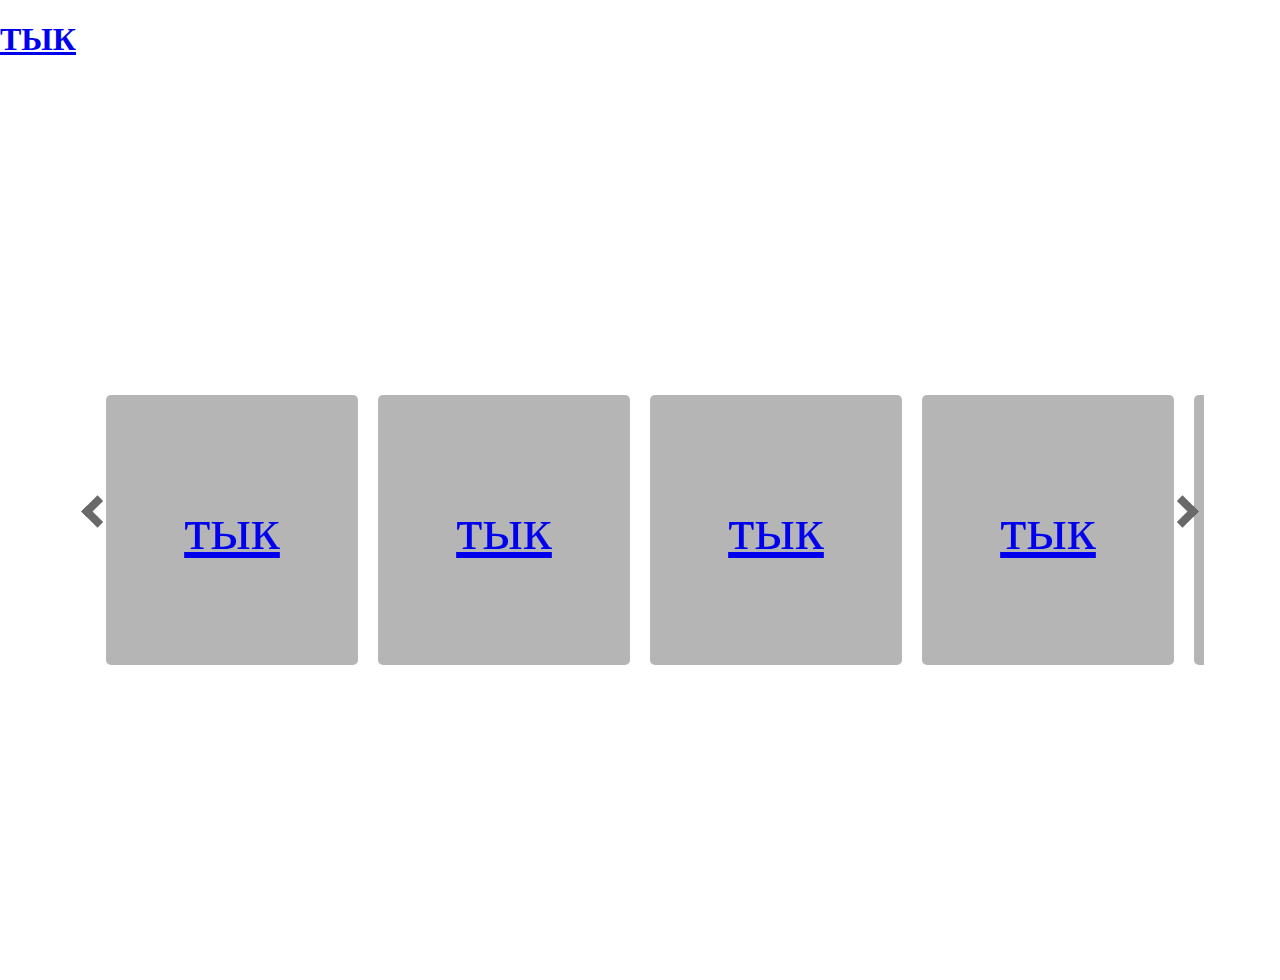
==== index.html @ be0d2c45 "Added slider - Expand astar" ====
<!DOCTYPE html>
<html lang="en">
<head>
  <meta charset="UTF-8">
  <title>Title</title>
  <link rel="stylesheet" href="style.css">
</head>
<body>
<a href="antAlgorithm/index.html"><H1>ТЫК</H1></a>
<div id="container">
  <div id="slider-container">
    <span onclick="slideRight()" class="btn"></span>
    <div id="slider">
      <div class="slide"><span><a href="clusterAlgorithm/clastering.html">тык</a></span></div>
      <div class="slide"><span><a href="astarAlgorithm/index.html">тык</a></span></div>
      <div class="slide"><span><a href="geneticAlgorithm/index.html">тык</a></span></div>
      <div class="slide"><span><a href="antAlgorithm/index.html">тык</a></span></div>
      <div class="slide"><span><a href="treeDecisionAlgorithm/treeDecision.html">тык</a></span></div>
      <div class="slide"><span><a href="neuronAlgorithm/draw.html">тык</a></span></div>
    </div>
    <span onclick="slideLeft()" class="btn"></span>
  </div>
</div>

<script src="script.js"></script>
</body>
</html>
---- style.css ----
body{
  margin: 0;
  padding: 0;
}
#container {
  height: 100vh;
  display: grid;
  place-items: center
}
#slider-container {
  height: 300px;
  width: 85vw;
  max-width: 1400px;
  position: relative;
  overflow: hidden;
  padding: 20px;
}
#slider-container .btn {
  position: absolute;
  top: calc(50% - 30px);
  height: 15px;
  width: 15px;
  border-left: 8px solid #696969;
  border-top: 8px solid #696969;
  cursor: pointer;
}
#slider-container .btn:hover {
  transform: scale(1.2);
}
#slider-container .btn.inactive {
  border-color: #282828
}
#slider-container .btn:first-of-type {
  transform: rotate(-45deg);
  left: 10px
}
#slider-container .btn:last-of-type {
  transform: rotate(135deg);
  right: 10px;
}
#slider-container #slider {
  display: flex;
  width: 1000%;
  height: 100%;
  transition: all .5s;
}
#slider-container #slider .slide {
  height: 90%;
  margin: auto 10px;
  background-color: #b5b5b5;
  border-radius: 5px;
  box-shadow: 2px 2px 4px 2px white, -2px -2px 4px 2px white;
  display: grid;
  place-items: center;
}
#slider-container #slider .slide span {
  color: white;
  font-size: 60px;
}
@media only screen and (min-width: 1100px) {
  #slider-container #slider .slide {
    width: calc(2.5% - 20px);
  }
}
@media only screen and (max-width: 1100px) {
  #slider-container #slider .slide {
    width: calc(3.3333333% - 20px);
  }
}
@media only screen and (max-width: 900px) {
  #slider-container #slider .slide {
    width: calc(5% - 20px);
  }
}
@media only screen and (max-width: 550px) {
  #slider-container #slider .slide {
    width: calc(10% - 20px);
  }
}
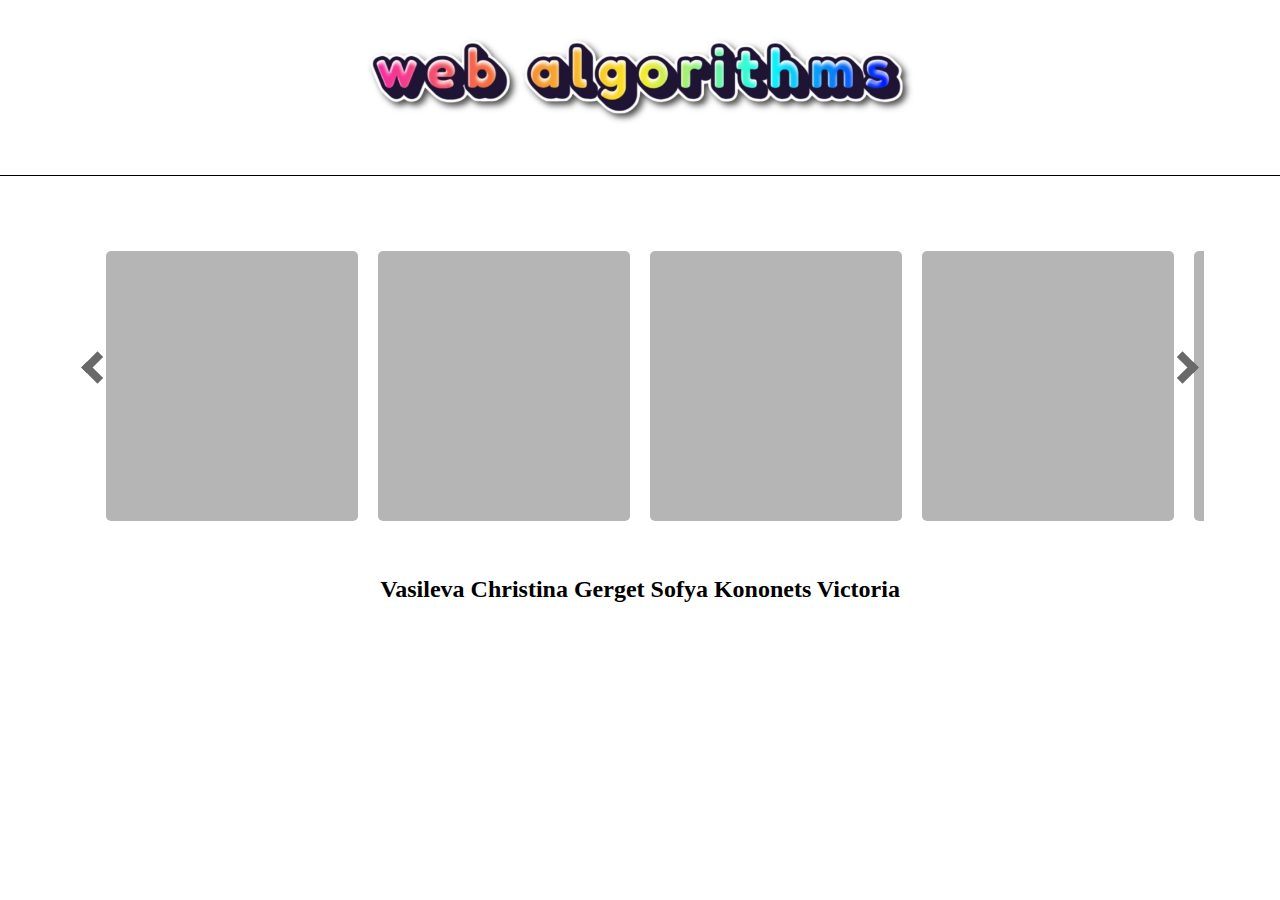
==== commit 4931e1a2: "Added custom component" ====
--- a/index.html
+++ b/index.html
@@ -6,22 +6,26 @@
   <link rel="stylesheet" href="style.css">
 </head>
 <body>
-<a href="antAlgorithm/index.html"><H1>ТЫК</H1></a>
+<div class = "header">
+  <div class="cont">
+    <img src="image/mainImage.jpg">
+  </div>
+</div>
 <div id="container">
   <div id="slider-container">
     <span onclick="slideRight()" class="btn"></span>
     <div id="slider">
-      <div class="slide"><span><a href="clusterAlgorithm/clastering.html">тык</a></span></div>
+      <div class="slide"><span><a href="clusterAlgorithm/clastering.html">класт</a></span></div>
       <div class="slide"><span><a href="astarAlgorithm/index.html">тык</a></span></div>
       <div class="slide"><span><a href="geneticAlgorithm/index.html">тык</a></span></div>
       <div class="slide"><span><a href="antAlgorithm/index.html">тык</a></span></div>
       <div class="slide"><span><a href="treeDecisionAlgorithm/treeDecision.html">тык</a></span></div>
-      <div class="slide"><span><a href="neuronAlgorithm/draw.html">тык</a></span></div>
+      <div class="slide"><span><a href="neuronAlgorithm/draw.html">нейр</a></span></div>
     </div>
     <span onclick="slideLeft()" class="btn"></span>
   </div>
+  <h2 class="text">Vasileva Christina  Gerget Sofya  Kononets Victoria</h2>
 </div>
-
 <script src="script.js"></script>
 </body>
 </html>
--- a/style.css
+++ b/style.css
@@ -2,11 +2,35 @@
   margin: 0;
   padding: 0;
 }
+
 #container {
-  height: 100vh;
+  height: 400px;
   display: grid;
-  place-items: center
+  place-items: center;
+  margin-top: 5px;
+  margin-bottom: 5px;
 }
+
+.header{
+  border-bottom: 1px solid black;
+  margin-bottom: 40px;
+}
+
+.cont {
+  margin: 10px auto 20px;
+  display: block;
+  padding: 0;
+  width: 600px;
+  text-align: center; /* Центрируем содержимое */
+}
+
+.cont img {
+  max-width: 100%; /* Максимальная ширина изображения равна ширине блока .cont */
+  max-height: 200px; /* Максимальная высота изображения */
+  width: auto; /* Автоматический подбор ширины */
+  height: auto; /* Автоматический подбор высоты */
+}
+/*--------cards--------*/
 #slider-container {
   height: 300px;
   width: 85vw;
@@ -15,6 +39,17 @@
   overflow: hidden;
   padding: 20px;
 }
+
+#slider .slide span a {
+  opacity: 0; /* Скрываем текст */
+  display: block;
+  width: 100%;
+  height: 100%;
+  pointer-events: auto; /* Позволяет кнопкам быть кликабельными */
+}
+
+/*--------buttons left right--------*/
+
 #slider-container .btn {
   position: absolute;
   top: calc(50% - 30px);
@@ -77,3 +112,7 @@
     width: calc(10% - 20px);
   }
 }
+
+.text {
+  font-family: "Colonna MT";
+}
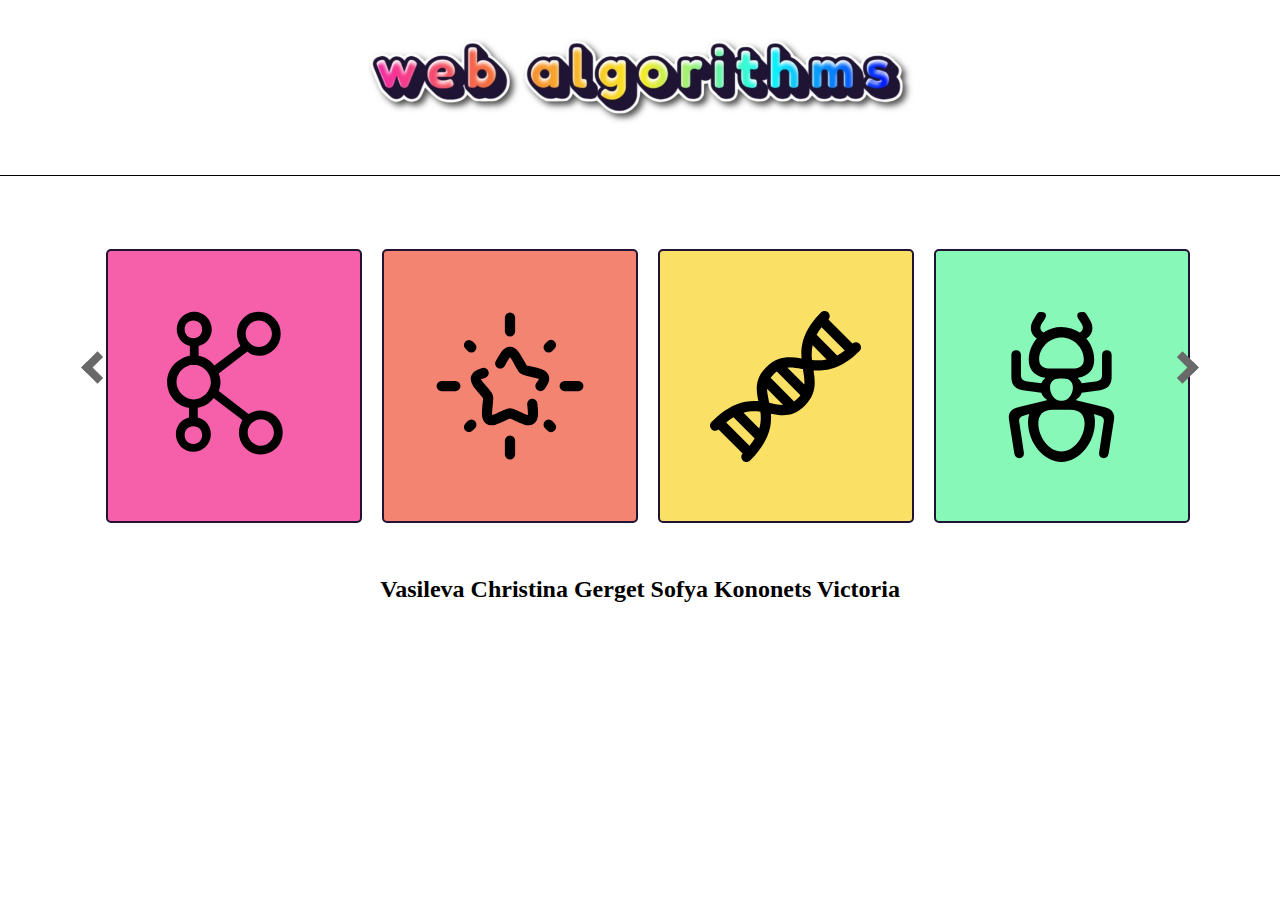
==== commit 776c68d2: "Added pictures for cards." ====
--- a/index.html
+++ b/index.html
@@ -15,12 +15,12 @@
   <div id="slider-container">
     <span onclick="slideRight()" class="btn"></span>
     <div id="slider">
-      <div class="slide"><span><a href="clusterAlgorithm/clastering.html">класт</a></span></div>
-      <div class="slide"><span><a href="astarAlgorithm/index.html">тык</a></span></div>
-      <div class="slide"><span><a href="geneticAlgorithm/index.html">тык</a></span></div>
-      <div class="slide"><span><a href="antAlgorithm/index.html">тык</a></span></div>
-      <div class="slide"><span><a href="treeDecisionAlgorithm/treeDecision.html">тык</a></span></div>
-      <div class="slide"><span><a href="neuronAlgorithm/draw.html">нейр</a></span></div>
+      <div class="slide"><span><a href="clusterAlgorithm/clastering.html"><img src="image/data-accesskafka-cluster-svgrepo-com.svg"><h3 class="text">astar algorithm</h3></a></span></div>
+      <div class="slide"><span><a href="astarAlgorithm/index.html"><img src="image/star-shine-svgrepo-com.svg">тык</a></span></div>
+      <div class="slide"><span><a href="geneticAlgorithm/index.html"><img src="image/dna-svgrepo-com.svg">тык</a></span></div>
+      <div class="slide"><span><a href="antAlgorithm/index.html"><img src="image/ant-svgrepo-com.svg">тык</a></span></div>
+      <div class="slide"><span><a href="treeDecisionAlgorithm/treeDecision.html"><img src="image/tree-decidious-svgrepo-com.svg">тык</a></span></div>
+      <div class="slide"><span><a href="neuronAlgorithm/draw.html"><img src="image/machine-learning-model-svgrepo-com.svg">нейр</a></span></div>
     </div>
     <span onclick="slideLeft()" class="btn"></span>
   </div>
--- a/style.css
+++ b/style.css
@@ -21,16 +21,17 @@
   display: block;
   padding: 0;
   width: 600px;
-  text-align: center; /* Центрируем содержимое */
+  text-align: center;
 }
 
 .cont img {
-  max-width: 100%; /* Максимальная ширина изображения равна ширине блока .cont */
-  max-height: 200px; /* Максимальная высота изображения */
-  width: auto; /* Автоматический подбор ширины */
-  height: auto; /* Автоматический подбор высоты */
+  max-width: 100%;
+  max-height: 200px;
+  width: auto;
+  height: auto;
 }
 /*--------cards--------*/
+
 #slider-container {
   height: 300px;
   width: 85vw;
@@ -40,12 +41,66 @@
   padding: 20px;
 }
 
+#slider-container #slider .slide:nth-child(1) {
+  background-color: rgba(244, 56, 150, 0.8);
+  border: 2px solid rgb(32, 19, 52);
+  background-image: url('image/data-accesskafka-cluster-svgrepo-com.svg');
+  background-size: 60%;
+  background-position: center;
+  background-repeat: no-repeat;
+}
+
+#slider-container #slider .slide:nth-child(2) {
+  background-color: rgba(240,101,78,0.8);
+  border: 2px solid rgb(32,19,52);
+  background-image: url('image/star-shine-svgrepo-com.svg');
+  background-size: 65%;
+  background-position: center;
+  background-repeat: no-repeat;
+}
+
+#slider-container #slider .slide:nth-child(3) {
+  background-color: rgba(249,216,61,0.8);
+  border: 2px solid rgb(32,19,52);
+  background-image: url('image/dna-svgrepo-com.svg');
+  background-size: 60%;
+  background-position: center;
+  background-repeat: no-repeat;
+}
+
+#slider-container #slider .slide:nth-child(4) {
+  background-color: rgba(106,246,168,0.8);
+  border: 2px solid rgb(32,19,52);
+  background-image: url('image/ant-svgrepo-com.svg');
+  background-size: 60%;
+  background-position: center;
+  background-repeat: no-repeat;
+}
+
+#slider-container #slider .slide:nth-child(5) {
+  background-color: rgba(16,133,245,0.8);
+  border: 2px solid rgb(32,19,52);
+  background-image: url('image/tree-decidious-svgrepo-com.svg');
+  background-size: 60%;
+  background-position: center;
+  background-repeat: no-repeat;
+}
+
+#slider-container #slider .slide:nth-child(6) {
+  background-color: rgba(4,55,249,0.8);
+  border: 2px solid rgb(32,19,52);
+  background-image: url('image/machine-learning-model-svgrepo-com.svg');
+  background-size: 60%;
+  background-position: center;
+  background-repeat: no-repeat;
+}
+
 #slider .slide span a {
-  opacity: 0; /* Скрываем текст */
+  opacity: 0;
   display: block;
   width: 100%;
   height: 100%;
-  pointer-events: auto; /* Позволяет кнопкам быть кликабельными */
+  pointer-events: auto;
 }
 
 /*--------buttons left right--------*/
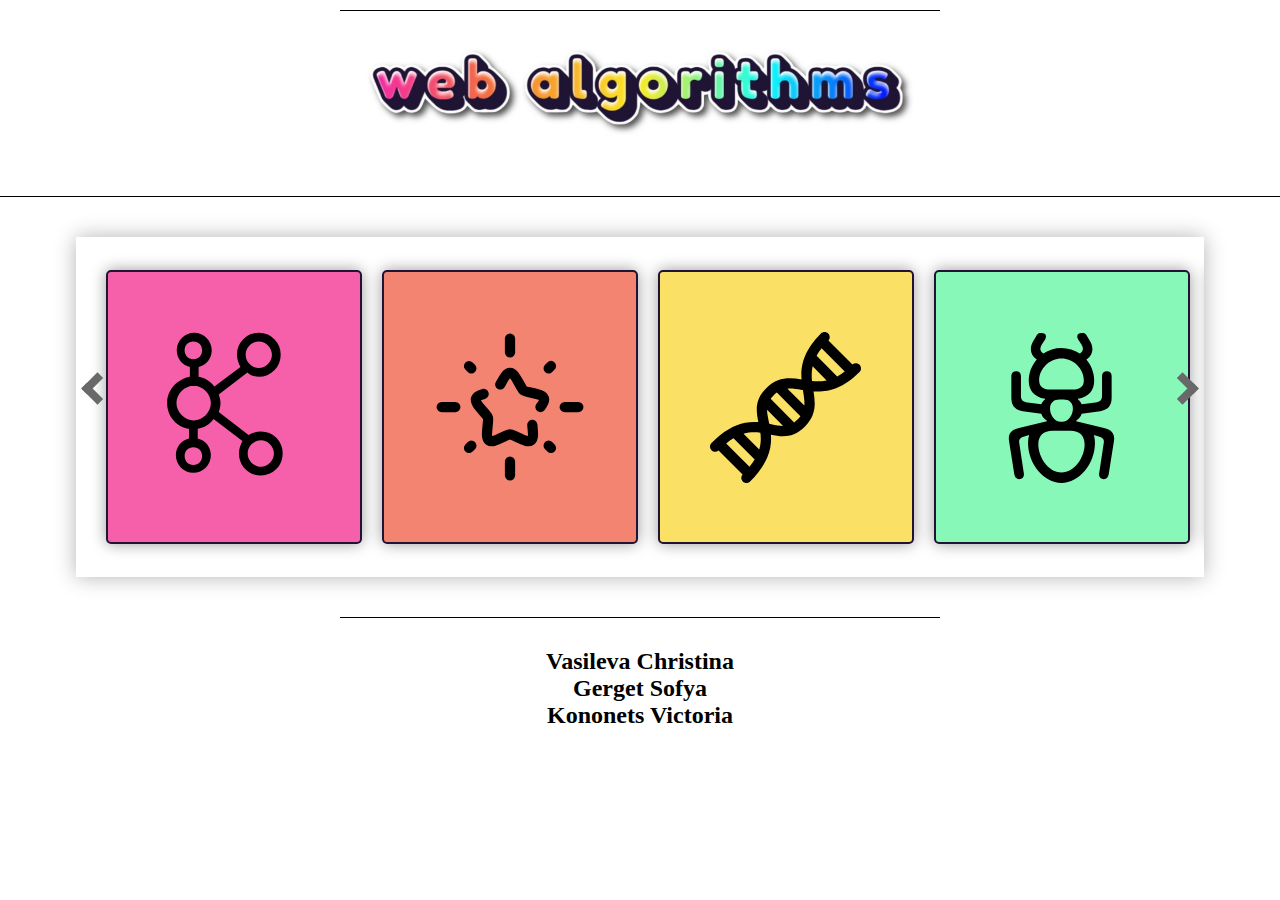
==== commit dffe17e7: "Added styles.css" ====
--- a/index.html
+++ b/index.html
@@ -24,7 +24,11 @@
     </div>
     <span onclick="slideLeft()" class="btn"></span>
   </div>
-  <h2 class="text">Vasileva Christina  Gerget Sofya  Kononets Victoria</h2>
+</div>
+<div class = "footer">
+  <div class="cont">
+    <h2 class="text">Vasileva Christina  <br>Gerget Sofya  <br>Kononets Victoria</h2>
+  </div>
 </div>
 <script src="script.js"></script>
 </body>
--- a/style.css
+++ b/style.css
@@ -7,21 +7,26 @@
   height: 400px;
   display: grid;
   place-items: center;
-  margin-top: 5px;
-  margin-bottom: 5px;
+  margin-top: 10px;
+  margin-bottom: 10px;
 }
 
 .header{
   border-bottom: 1px solid black;
+}
+
+.footer {
   margin-bottom: 40px;
 }
 
 .cont {
   margin: 10px auto 20px;
   display: block;
-  padding: 0;
+  padding: 10px 0; /* Добавляем верхний и нижний внутренний отступ */
   width: 600px;
   text-align: center;
+  position: relative;
+  border-top: 1px solid black; /* Добавляем верхнюю границу */
 }
 
 .cont img {
@@ -39,6 +44,7 @@
   position: relative;
   overflow: hidden;
   padding: 20px;
+  box-shadow: 0px 0px 20px rgba(0, 0, 0, 0.3);
 }
 
 #slider-container #slider .slide:nth-child(1) {
@@ -48,6 +54,7 @@
   background-size: 60%;
   background-position: center;
   background-repeat: no-repeat;
+  box-shadow: 0px 0px 15px rgba(0, 0, 0, 0.4);
 }
 
 #slider-container #slider .slide:nth-child(2) {
@@ -57,6 +64,7 @@
   background-size: 65%;
   background-position: center;
   background-repeat: no-repeat;
+  box-shadow: 0px 0px 15px rgba(0, 0, 0, 0.4);
 }
 
 #slider-container #slider .slide:nth-child(3) {
@@ -66,6 +74,7 @@
   background-size: 60%;
   background-position: center;
   background-repeat: no-repeat;
+  box-shadow: 0px 0px 15px rgba(0, 0, 0, 0.4);
 }
 
 #slider-container #slider .slide:nth-child(4) {
@@ -75,6 +84,7 @@
   background-size: 60%;
   background-position: center;
   background-repeat: no-repeat;
+  box-shadow: 0px 0px 15px rgba(0, 0, 0, 0.4);
 }
 
 #slider-container #slider .slide:nth-child(5) {
@@ -84,6 +94,7 @@
   background-size: 60%;
   background-position: center;
   background-repeat: no-repeat;
+  box-shadow: 0px 0px 15px rgba(0, 0, 0, 0.4);
 }
 
 #slider-container #slider .slide:nth-child(6) {
@@ -93,6 +104,7 @@
   background-size: 60%;
   background-position: center;
   background-repeat: no-repeat;
+  box-shadow: 0px 0px 15px rgba(0, 0, 0, 0.4);
 }
 
 #slider .slide span a {
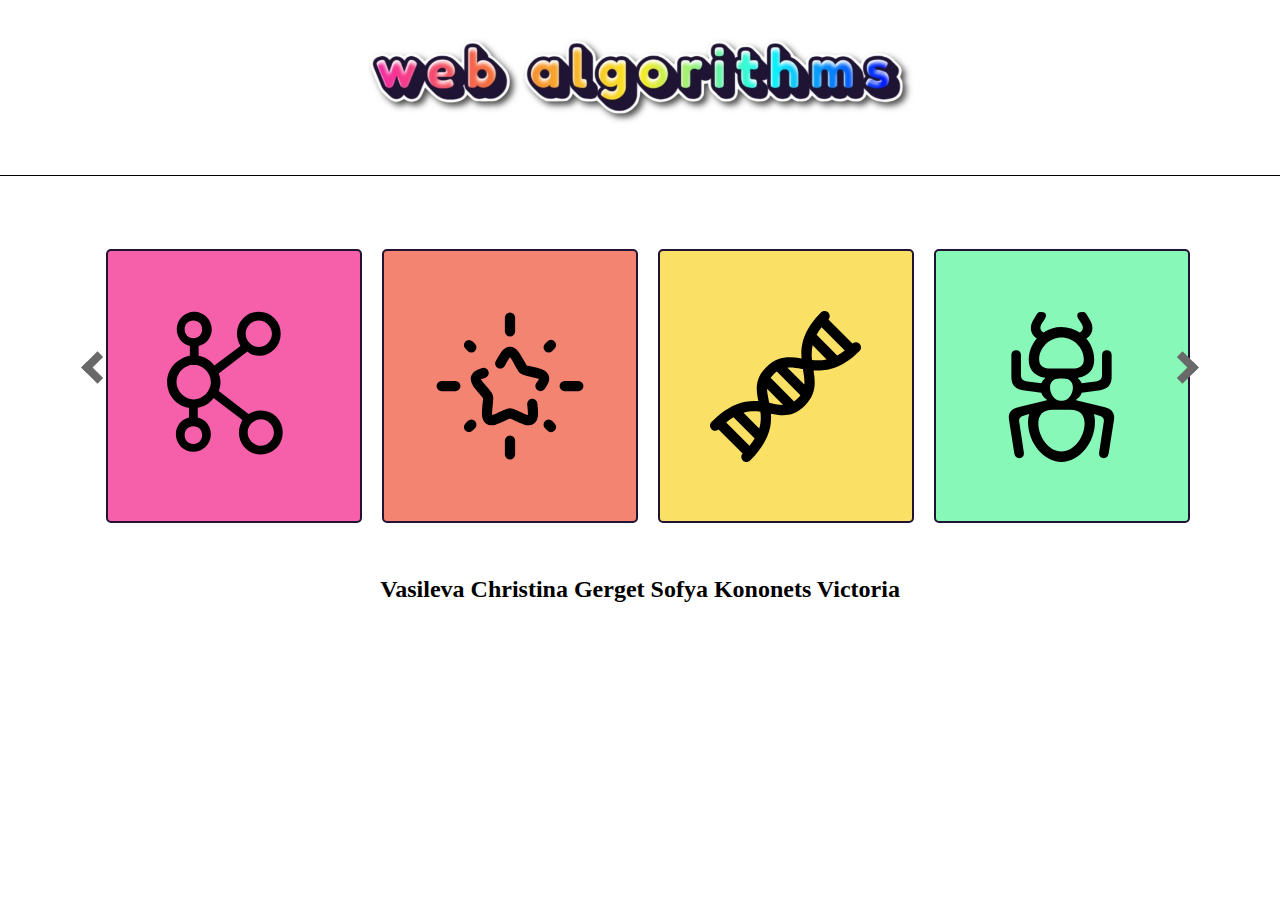
==== commit 51e9f4d2: "changed index" ====
--- a/index.html
+++ b/index.html
@@ -24,11 +24,7 @@
     </div>
     <span onclick="slideLeft()" class="btn"></span>
   </div>
-</div>
-<div class = "footer">
-  <div class="cont">
-    <h2 class="text">Vasileva Christina  <br>Gerget Sofya  <br>Kononets Victoria</h2>
-  </div>
+  <h2 class="text">Vasileva Christina  Gerget Sofya  Kononets Victoria</h2>
 </div>
 <script src="script.js"></script>
 </body>
--- a/style.css
+++ b/style.css
@@ -7,26 +7,21 @@
   height: 400px;
   display: grid;
   place-items: center;
-  margin-top: 10px;
-  margin-bottom: 10px;
+  margin-top: 5px;
+  margin-bottom: 5px;
 }
 
 .header{
   border-bottom: 1px solid black;
-}
-
-.footer {
   margin-bottom: 40px;
 }
 
 .cont {
   margin: 10px auto 20px;
   display: block;
-  padding: 10px 0; /* Добавляем верхний и нижний внутренний отступ */
+  padding: 0;
   width: 600px;
   text-align: center;
-  position: relative;
-  border-top: 1px solid black; /* Добавляем верхнюю границу */
 }
 
 .cont img {
@@ -44,7 +39,6 @@
   position: relative;
   overflow: hidden;
   padding: 20px;
-  box-shadow: 0px 0px 20px rgba(0, 0, 0, 0.3);
 }
 
 #slider-container #slider .slide:nth-child(1) {
@@ -54,7 +48,6 @@
   background-size: 60%;
   background-position: center;
   background-repeat: no-repeat;
-  box-shadow: 0px 0px 15px rgba(0, 0, 0, 0.4);
 }
 
 #slider-container #slider .slide:nth-child(2) {
@@ -64,7 +57,6 @@
   background-size: 65%;
   background-position: center;
   background-repeat: no-repeat;
-  box-shadow: 0px 0px 15px rgba(0, 0, 0, 0.4);
 }
 
 #slider-container #slider .slide:nth-child(3) {
@@ -74,7 +66,6 @@
   background-size: 60%;
   background-position: center;
   background-repeat: no-repeat;
-  box-shadow: 0px 0px 15px rgba(0, 0, 0, 0.4);
 }
 
 #slider-container #slider .slide:nth-child(4) {
@@ -84,7 +75,6 @@
   background-size: 60%;
   background-position: center;
   background-repeat: no-repeat;
-  box-shadow: 0px 0px 15px rgba(0, 0, 0, 0.4);
 }
 
 #slider-container #slider .slide:nth-child(5) {
@@ -94,7 +84,6 @@
   background-size: 60%;
   background-position: center;
   background-repeat: no-repeat;
-  box-shadow: 0px 0px 15px rgba(0, 0, 0, 0.4);
 }
 
 #slider-container #slider .slide:nth-child(6) {
@@ -104,7 +93,6 @@
   background-size: 60%;
   background-position: center;
   background-repeat: no-repeat;
-  box-shadow: 0px 0px 15px rgba(0, 0, 0, 0.4);
 }
 
 #slider .slide span a {
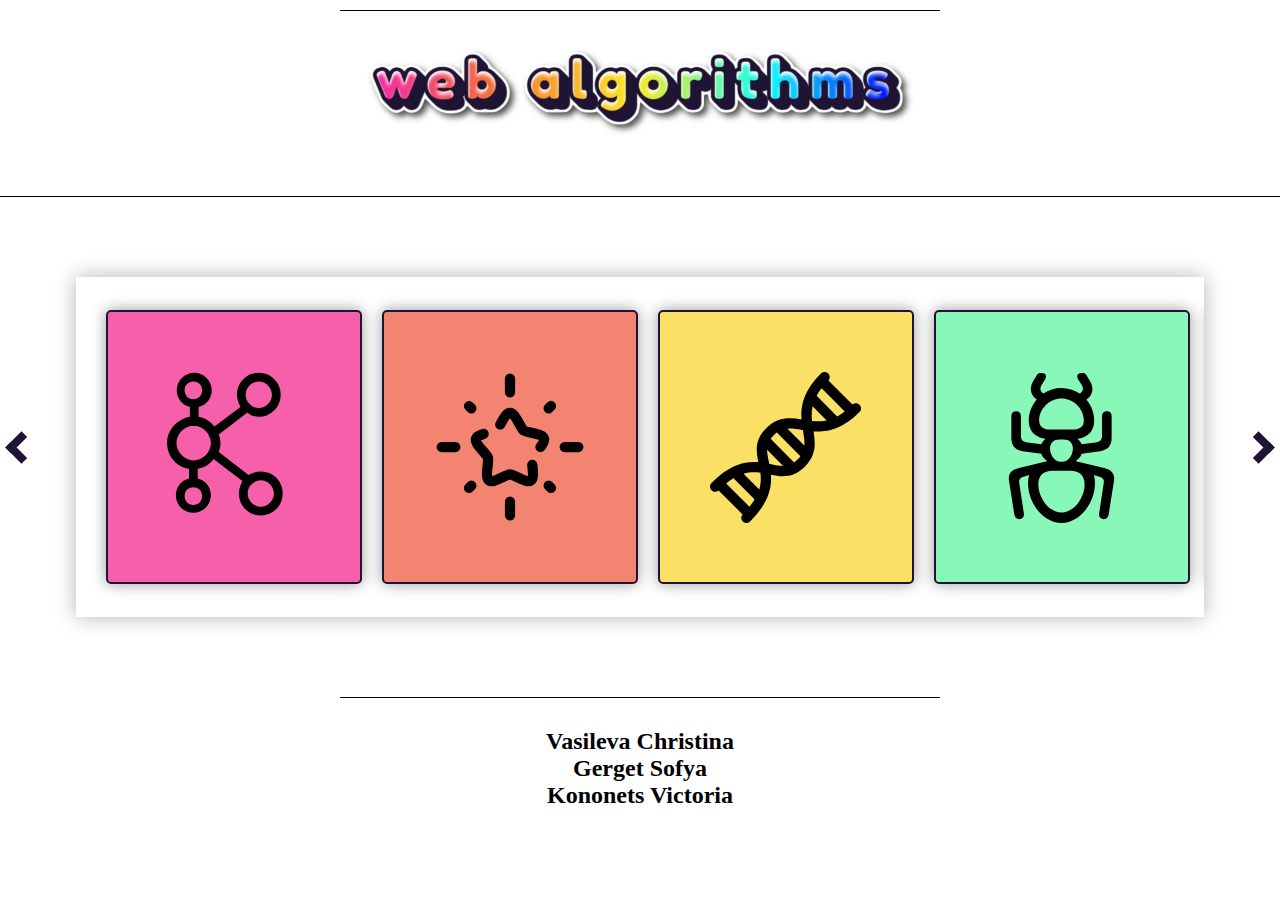
==== commit 0d1b9f8a: "Fix sliders" ====
--- a/index.html
+++ b/index.html
@@ -8,12 +8,12 @@
 <body>
 <div class = "header">
   <div class="cont">
-    <img src="image/mainImage.jpg">
+    <img src="image/mainImage.jpg" alt="web algorithms">
   </div>
 </div>
 <div id="container">
+  <span onclick="slideRight()" class="btn"></span>
   <div id="slider-container">
-    <span onclick="slideRight()" class="btn"></span>
     <div id="slider">
       <div class="slide"><span><a href="clusterAlgorithm/clastering.html"><img src="image/data-accesskafka-cluster-svgrepo-com.svg"><h3 class="text">astar algorithm</h3></a></span></div>
       <div class="slide"><span><a href="astarAlgorithm/index.html"><img src="image/star-shine-svgrepo-com.svg">тык</a></span></div>
@@ -22,9 +22,13 @@
       <div class="slide"><span><a href="treeDecisionAlgorithm/treeDecision.html"><img src="image/tree-decidious-svgrepo-com.svg">тык</a></span></div>
       <div class="slide"><span><a href="neuronAlgorithm/draw.html"><img src="image/machine-learning-model-svgrepo-com.svg">нейр</a></span></div>
     </div>
-    <span onclick="slideLeft()" class="btn"></span>
   </div>
-  <h2 class="text">Vasileva Christina  Gerget Sofya  Kononets Victoria</h2>
+  <span onclick="slideLeft()" class="btn"></span>
+</div>
+<div class = "footer">
+  <div class="cont">
+    <h2 class="text">Vasileva Christina  <br>Gerget Sofya  <br>Kononets Victoria</h2>
+  </div>
 </div>
 <script src="script.js"></script>
 </body>
--- a/style.css
+++ b/style.css
@@ -7,21 +7,26 @@
   height: 400px;
   display: grid;
   place-items: center;
-  margin-top: 5px;
-  margin-bottom: 5px;
+  margin-top: 50px;
+  margin-bottom: 50px;
 }
 
 .header{
   border-bottom: 1px solid black;
+}
+
+.footer {
   margin-bottom: 40px;
 }
 
 .cont {
   margin: 10px auto 20px;
   display: block;
-  padding: 0;
+  padding: 10px 0;
   width: 600px;
   text-align: center;
+  position: relative;
+  border-top: 1px solid black;
 }
 
 .cont img {
@@ -30,104 +35,44 @@
   width: auto;
   height: auto;
 }
-/*--------cards--------*/
 
-#slider-container {
-  height: 300px;
-  width: 85vw;
-  max-width: 1400px;
-  position: relative;
-  overflow: hidden;
-  padding: 20px;
+.text {
+  font-family: "Colonna MT", serif;
 }
 
-#slider-container #slider .slide:nth-child(1) {
-  background-color: rgba(244, 56, 150, 0.8);
-  border: 2px solid rgb(32, 19, 52);
-  background-image: url('image/data-accesskafka-cluster-svgrepo-com.svg');
-  background-size: 60%;
-  background-position: center;
-  background-repeat: no-repeat;
-}
-
-#slider-container #slider .slide:nth-child(2) {
-  background-color: rgba(240,101,78,0.8);
-  border: 2px solid rgb(32,19,52);
-  background-image: url('image/star-shine-svgrepo-com.svg');
-  background-size: 65%;
-  background-position: center;
-  background-repeat: no-repeat;
-}
-
-#slider-container #slider .slide:nth-child(3) {
-  background-color: rgba(249,216,61,0.8);
-  border: 2px solid rgb(32,19,52);
-  background-image: url('image/dna-svgrepo-com.svg');
-  background-size: 60%;
-  background-position: center;
-  background-repeat: no-repeat;
-}
-
-#slider-container #slider .slide:nth-child(4) {
-  background-color: rgba(106,246,168,0.8);
-  border: 2px solid rgb(32,19,52);
-  background-image: url('image/ant-svgrepo-com.svg');
-  background-size: 60%;
-  background-position: center;
-  background-repeat: no-repeat;
-}
-
-#slider-container #slider .slide:nth-child(5) {
-  background-color: rgba(16,133,245,0.8);
-  border: 2px solid rgb(32,19,52);
-  background-image: url('image/tree-decidious-svgrepo-com.svg');
-  background-size: 60%;
-  background-position: center;
-  background-repeat: no-repeat;
-}
-
-#slider-container #slider .slide:nth-child(6) {
-  background-color: rgba(4,55,249,0.8);
-  border: 2px solid rgb(32,19,52);
-  background-image: url('image/machine-learning-model-svgrepo-com.svg');
-  background-size: 60%;
-  background-position: center;
-  background-repeat: no-repeat;
-}
-
-#slider .slide span a {
-  opacity: 0;
-  display: block;
-  width: 100%;
-  height: 100%;
-  pointer-events: auto;
+.i {
+  display: inline; /* Располагаем изображения внутри контейнера в строку */
 }
 
 /*--------buttons left right--------*/
 
-#slider-container .btn {
+.btn {
   position: absolute;
-  top: calc(50% - 30px);
   height: 15px;
   width: 15px;
-  border-left: 8px solid #696969;
-  border-top: 8px solid #696969;
+  border-left: 8px solid rgb(32, 19, 52);
+  border-top: 8px solid rgb(32, 19, 52);
   cursor: pointer;
 }
-#slider-container .btn:hover {
+
+.btn:hover {
   transform: scale(1.2);
 }
-#slider-container .btn.inactive {
+
+.btn.inactive {
   border-color: #282828
 }
-#slider-container .btn:first-of-type {
+
+.btn:first-of-type {
   transform: rotate(-45deg);
   left: 10px
 }
-#slider-container .btn:last-of-type {
+
+.btn:last-of-type {
   transform: rotate(135deg);
   right: 10px;
 }
+
 #slider-container #slider {
   display: flex;
   width: 1000%;
@@ -168,6 +113,82 @@
   }
 }
 
-.text {
-  font-family: "Colonna MT";
+/*--------cards--------*/
+
+#slider-container {
+  height: 300px;
+  width: 85vw;
+  max-width: 1400px;
+  position: relative;
+  overflow: hidden;
+  padding: 20px;
+  box-shadow: 0px 0px 20px rgba(0, 0, 0, 0.3);
 }
+
+#slider-container #slider .slide:nth-child(1) {
+  background-color: rgba(244, 56, 150, 0.8);
+  border: 2px solid rgb(32, 19, 52);
+  background-image: url('image/data-accesskafka-cluster-svgrepo-com.svg');
+  background-size: 60%;
+  background-position: center;
+  background-repeat: no-repeat;
+  box-shadow: 0px 0px 15px rgba(0, 0, 0, 0.4);
+}
+
+#slider-container #slider .slide:nth-child(2) {
+  background-color: rgba(240,101,78,0.8);
+  border: 2px solid rgb(32,19,52);
+  background-image: url('image/star-shine-svgrepo-com.svg');
+  background-size: 65%;
+  background-position: center;
+  background-repeat: no-repeat;
+  box-shadow: 0px 0px 15px rgba(0, 0, 0, 0.4);
+}
+
+#slider-container #slider .slide:nth-child(3) {
+  background-color: rgba(249,216,61,0.8);
+  border: 2px solid rgb(32,19,52);
+  background-image: url('image/dna-svgrepo-com.svg');
+  background-size: 60%;
+  background-position: center;
+  background-repeat: no-repeat;
+  box-shadow: 0px 0px 15px rgba(0, 0, 0, 0.4);
+}
+
+#slider-container #slider .slide:nth-child(4) {
+  background-color: rgba(106,246,168,0.8);
+  border: 2px solid rgb(32,19,52);
+  background-image: url('image/ant-svgrepo-com.svg');
+  background-size: 60%;
+  background-position: center;
+  background-repeat: no-repeat;
+  box-shadow: 0px 0px 15px rgba(0, 0, 0, 0.4);
+}
+
+#slider-container #slider .slide:nth-child(5) {
+  background-color: rgba(16,133,245,0.8);
+  border: 2px solid rgb(32,19,52);
+  background-image: url('image/tree-decidious-svgrepo-com.svg');
+  background-size: 60%;
+  background-position: center;
+  background-repeat: no-repeat;
+  box-shadow: 0px 0px 15px rgba(0, 0, 0, 0.4);
+}
+
+#slider-container #slider .slide:nth-child(6) {
+  background-color: rgba(4,55,249,0.8);
+  border: 2px solid rgb(32,19,52);
+  background-image: url('image/machine-learning-model-svgrepo-com.svg');
+  background-size: 60%;
+  background-position: center;
+  background-repeat: no-repeat;
+  box-shadow: 0px 0px 15px rgba(0, 0, 0, 0.4);
+}
+
+#slider .slide span a {
+  opacity: 0;
+  display: block;
+  width: 100%;
+  height: 100%;
+  pointer-events: auto;
+}
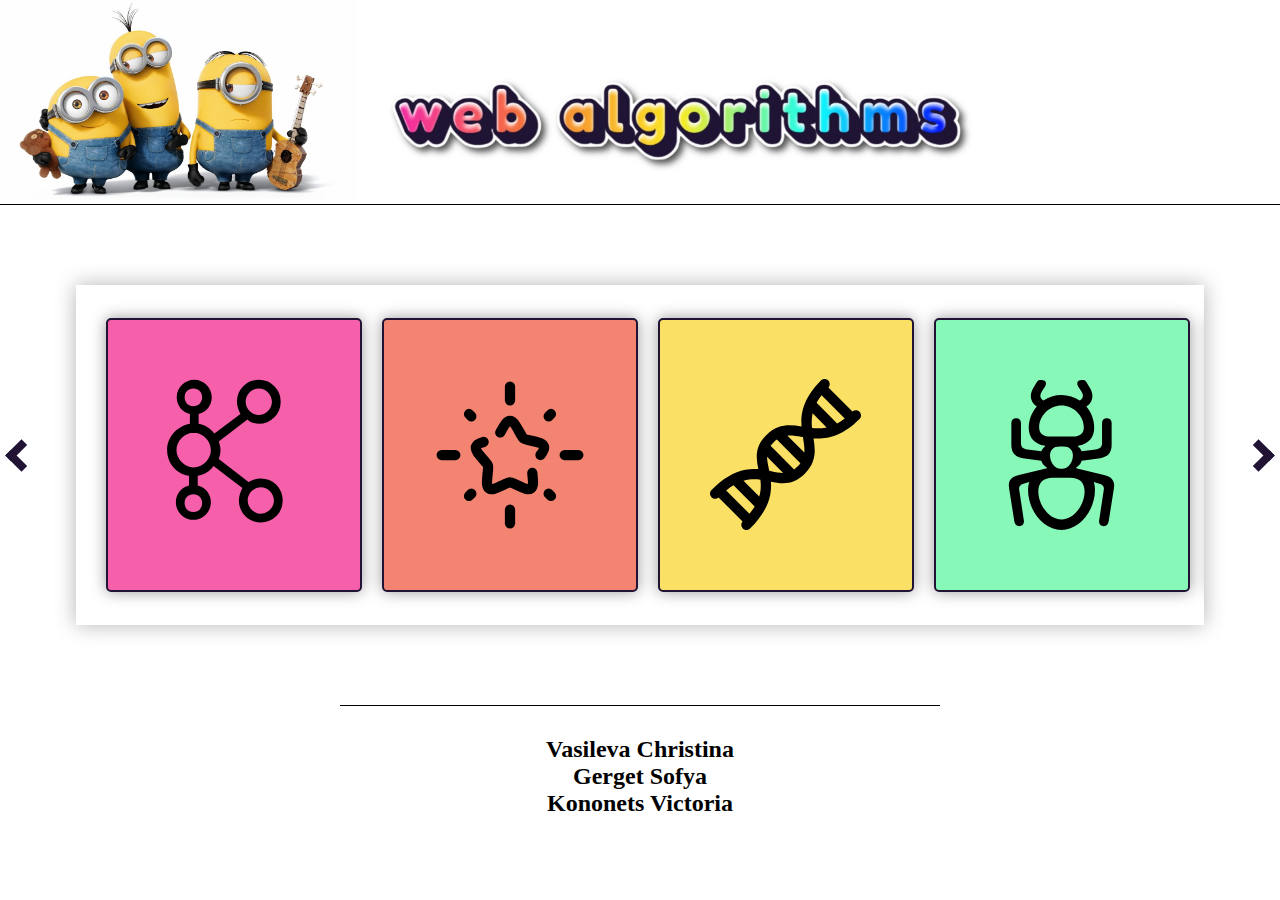
==== commit adce3317: "Done hard work:(" ====
--- a/index.html
+++ b/index.html
@@ -2,12 +2,13 @@
 <html lang="en">
 <head>
   <meta charset="UTF-8">
-  <title>Title</title>
+  <title>Web Algorithms</title>
   <link rel="stylesheet" href="style.css">
 </head>
 <body>
 <div class = "header">
   <div class="cont">
+    <img class="minions" src="image/we%5E3.jpg" alt="minions">
     <img src="image/mainImage.jpg" alt="web algorithms">
   </div>
 </div>
@@ -25,8 +26,9 @@
   </div>
   <span onclick="slideLeft()" class="btn"></span>
 </div>
+
 <div class = "footer">
-  <div class="cont">
+  <div class="cont-down">
     <h2 class="text">Vasileva Christina  <br>Gerget Sofya  <br>Kononets Victoria</h2>
   </div>
 </div>
--- a/style.css
+++ b/style.css
@@ -20,6 +20,15 @@
 }
 
 .cont {
+  margin: 10px auto 20px;
+  display: inline;
+  padding: 10px 0;
+  width: 600px;
+  text-align: center;
+  position: relative;
+}
+
+.cont-down {
   margin: 10px auto 20px;
   display: block;
   padding: 10px 0;
@@ -30,18 +39,18 @@
 }
 
 .cont img {
-  max-width: 100%;
+  max-width: 50%;
   max-height: 200px;
   width: auto;
   height: auto;
 }
 
+.cont .minions {
+  max-width: 40%;
+}
+
 .text {
   font-family: "Colonna MT", serif;
-}
-
-.i {
-  display: inline; /* Располагаем изображения внутри контейнера в строку */
 }
 
 /*--------buttons left right--------*/
